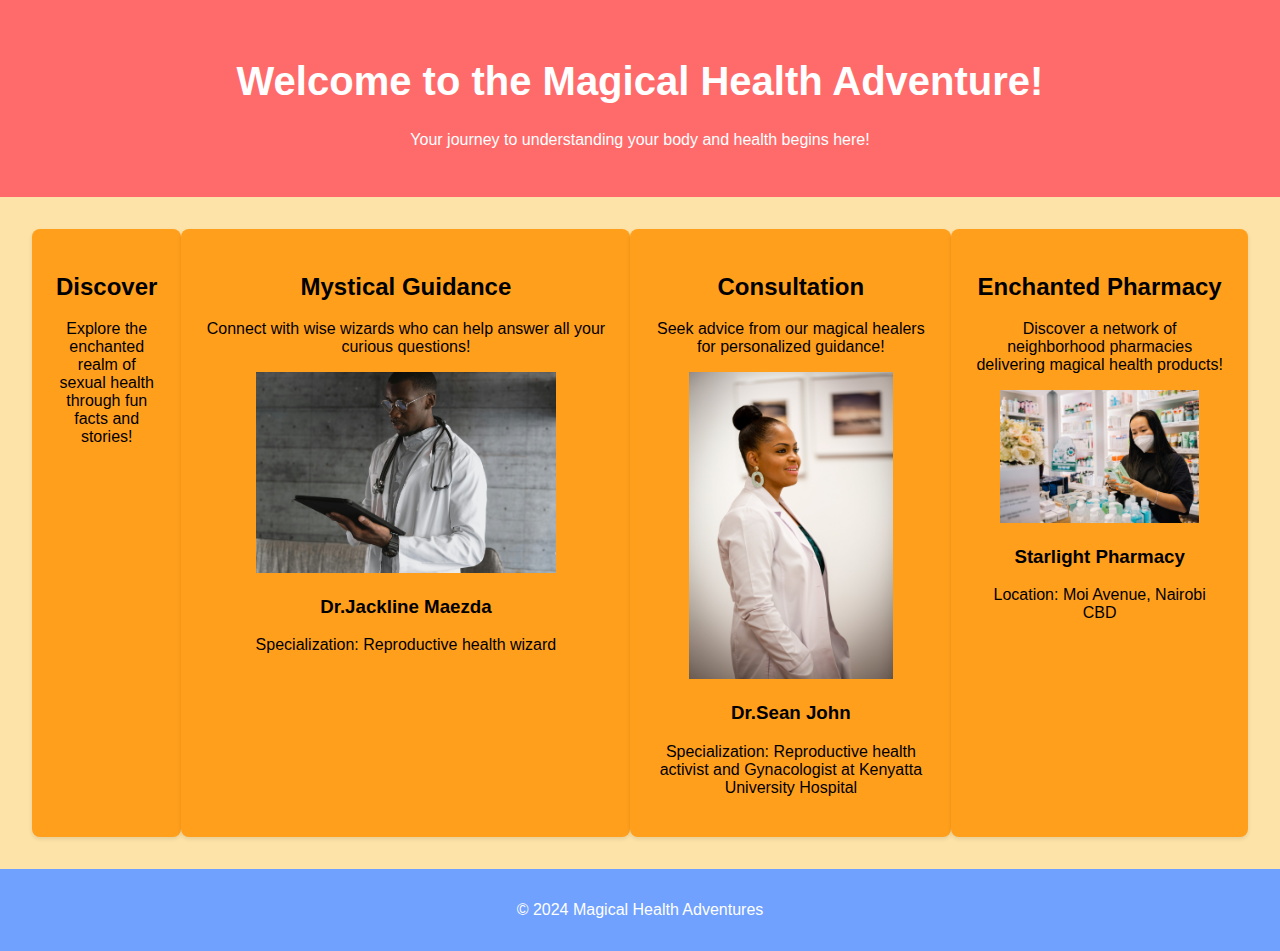
==== index.html @ 3c5404eb "Initial commit" ====
<!DOCTYPE html>
<html lang="en">
<head>
    <meta charset="UTF-8">
    <meta name="viewport" content="width=device-width, initial-scale=1.0">
    <link rel="stylesheet" href="style.css">
    <title>Magical Health Adventure</title>
</head>
<body>
    <header>
        <h1>Welcome to the Magical Health Adventure!</h1>
        <p>Your journey to understanding your body and health begins here!</p>
    </header>

    <section class="features">
        <div class="feature">
            <h2>Discover</h2>
            <p>Explore the enchanted realm of sexual health through fun facts and stories!</p>
        </div>
        <div class="feature">
            <h2>Mystical Guidance</h2>
            <p>Connect with wise wizards who can help answer all your curious questions!</p>
            <div class="profile">
                <img src="picture1.jpg" width="75%" alt="Wise Wizard">
                <h3>Dr.Jackline Maezda</h3>
                <p>Specialization: Reproductive health wizard</p>
            </div>
        </div>
        
        <div class="feature">
            <h2>Consultation</h2>
            <p>Seek advice from our magical healers for personalized guidance!</p>
            <div class="profile">
                <img src="picture2.jpg" width="75%" alt="Magical Healer">
                <h3>Dr.Sean John</h3>
                <p>Specialization: Reproductive health activist and Gynacologist at Kenyatta University Hospital</p>
            </div>
        </div>
        <div class="feature">
            <h2>Enchanted Pharmacy</h2>
            <p>Discover a network of neighborhood pharmacies delivering magical health products!</p>
            <div class="profile">
                <img src="picture3.jpg" width="80%"  alt="Enchanted Pharmacy">
                <h3>Starlight Pharmacy</h3>
                <p>Location: Moi Avenue, Nairobi CBD</p>
            </div>
        </div>
    </section>

    <footer>
        <p>&copy; 2024 Magical Health Adventures</p>
    </footer>

    <script src="app.js"></script>
</body>
</html>
---- style.css ----
body {
    font-family: Arial, sans-serif;
    margin: 0;
    padding: 0;
    background-color: #fde3a7; /* Light yellow */
}

header {
    background-color: #ff6b6b; /* Coral */
    color: #fff;
    text-align: center;
    padding: 2rem;
}

h1 {
    font-size: 2.5rem;
}

.features {
    display: flex;
    justify-content: space-around;
    padding: 2rem;
}

.feature {
    text-align: center;
    background-color: #ff9f1c; /* Orange */
    border-radius: 8px;
    padding: 1.5rem;
    box-shadow: 0 2px 4px rgba(0, 0, 0, 0.1);
}

footer {
    text-align: center;
    padding: 1rem;
    background-color: #70a1ff; /* Sky blue */
    color: #fff;
}
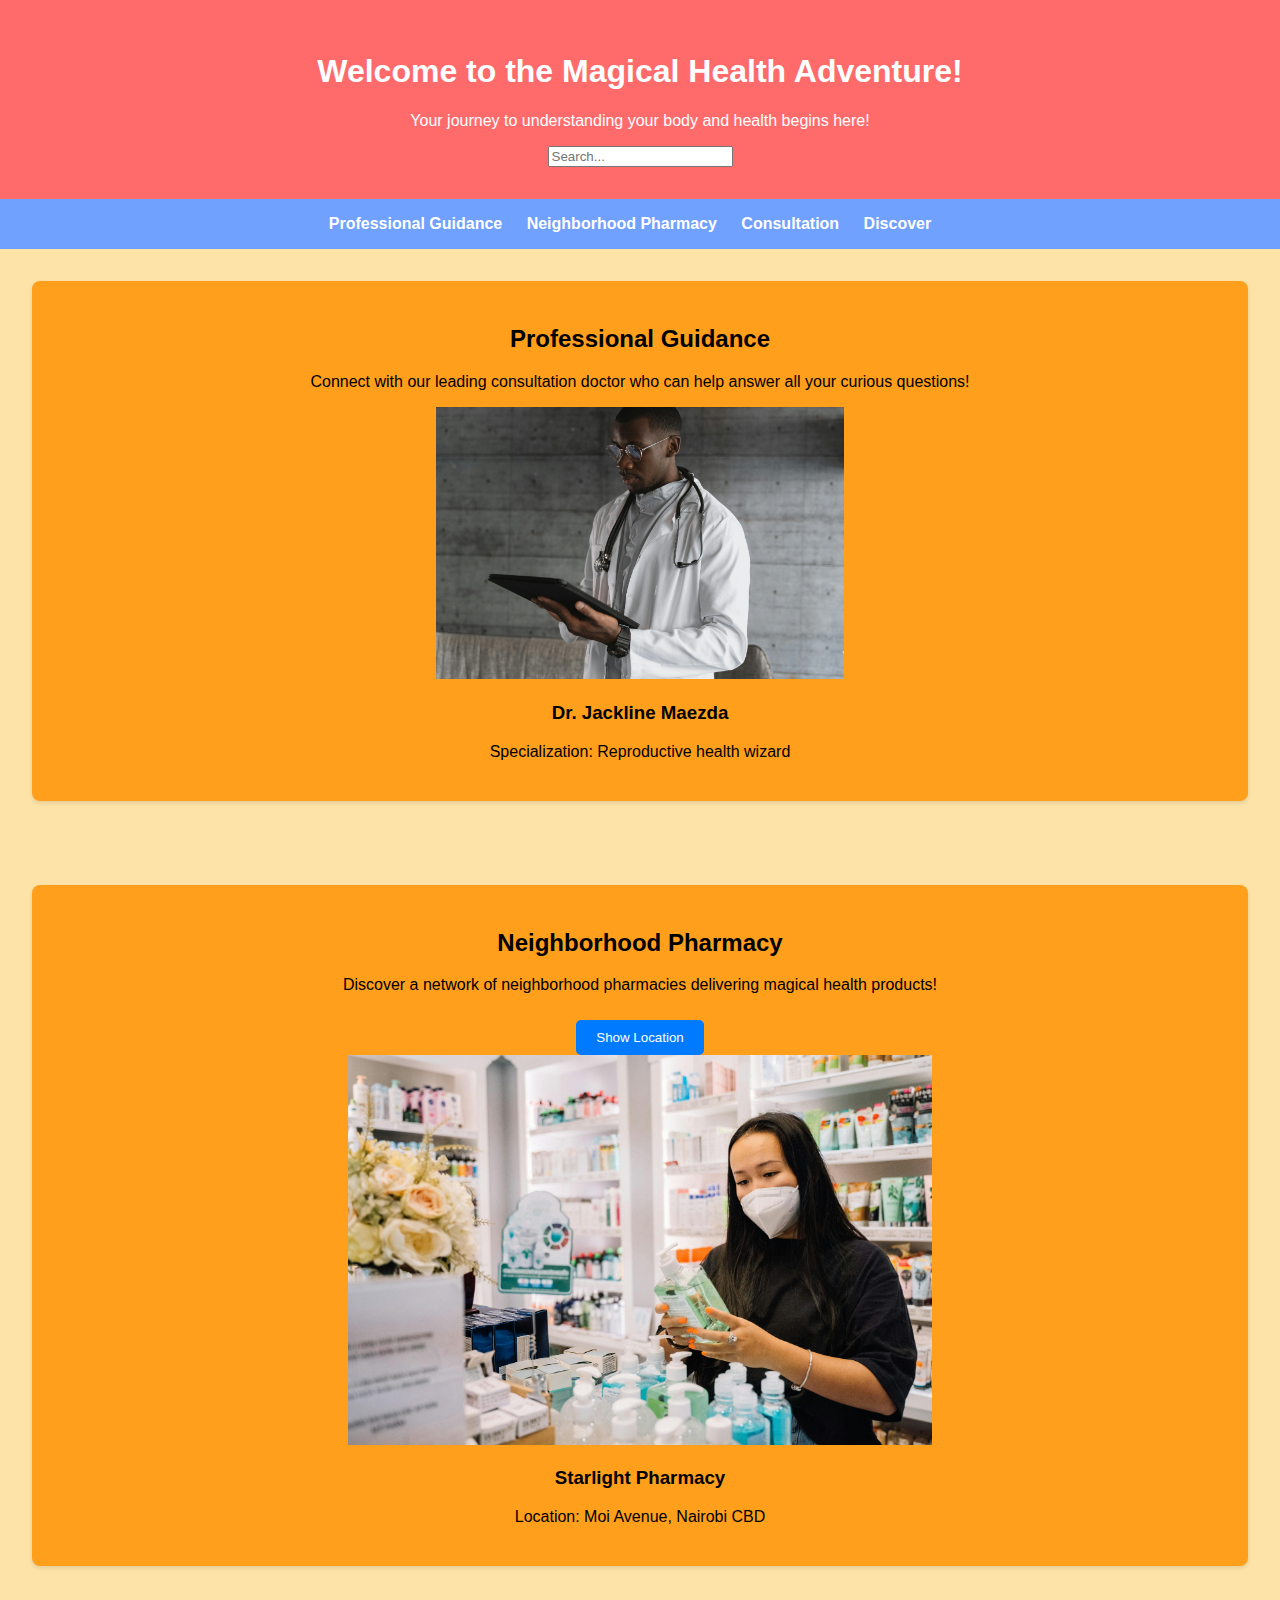
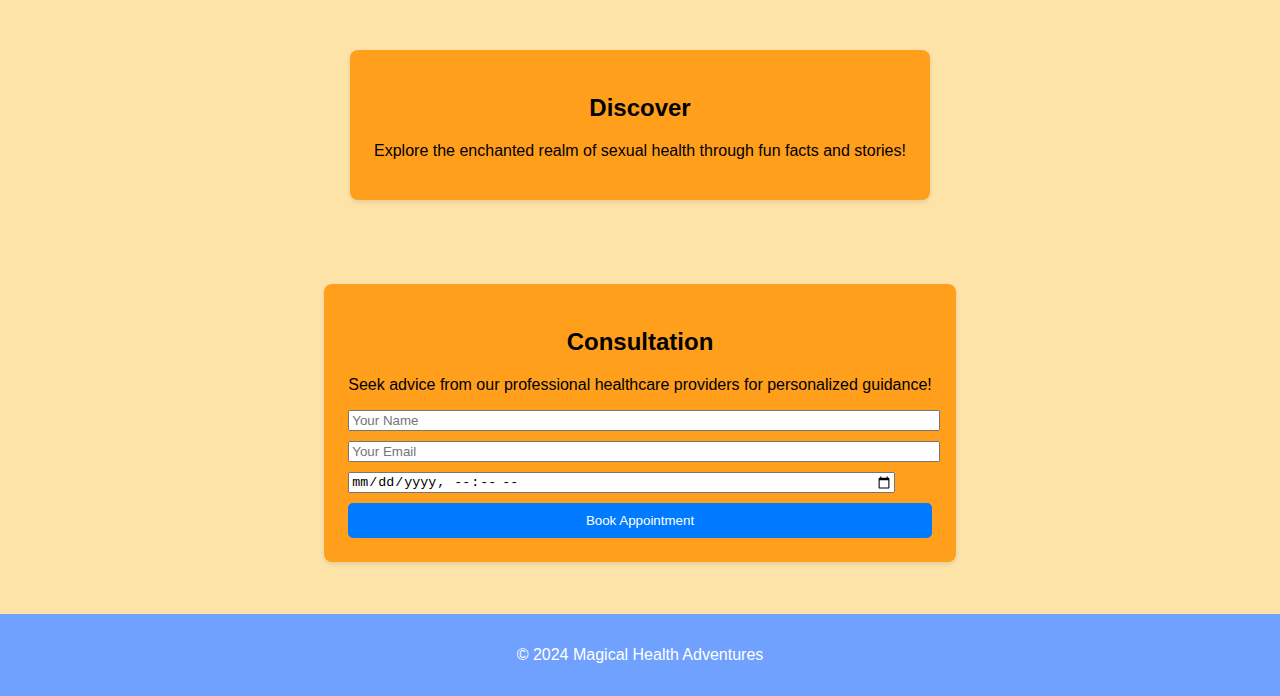
==== commit be296c05: "additional features" ====
--- a/index.html
+++ b/index.html
@@ -10,47 +10,73 @@
     <header>
         <h1>Welcome to the Magical Health Adventure!</h1>
         <p>Your journey to understanding your body and health begins here!</p>
+        <!-- Search functionality -->
+        <input type="text" id="search" placeholder="Search...">
     </header>
 
-    <section class="features">
+    <nav>
+        <!-- Navigation links for easy access to different sections -->
+        <ul>
+            <li><a href="#guidance">Professional Guidance</a></li>
+            <li><a href="#pharmacy">Neighborhood Pharmacy</a></li>
+            <li><a href="#consultation">Consultation</a></li>
+            <li><a href="#discover">Discover</a></li>
+        </ul>
+    </nav>
+
+    <section class="features" id="guidance">
+        <!-- Mystical Guidance section -->
         <div class="feature">
-            <h2>Discover</h2>
-            <p>Explore the enchanted realm of sexual health through fun facts and stories!</p>
-        </div>
-        <div class="feature">
-            <h2>Mystical Guidance</h2>
-            <p>Connect with wise wizards who can help answer all your curious questions!</p>
+            <h2>Professional Guidance</h2>
+            <p>Connect with our leading consultation doctor who can help answer all your curious questions!</p>
+            <!-- Profile information -->
             <div class="profile">
-                <img src="picture1.jpg" width="75%" alt="Wise Wizard">
-                <h3>Dr.Jackline Maezda</h3>
+                <img src="picture1.jpg" width="35%" alt="Wise Wizard">
+                <h3>Dr. Jackline Maezda</h3>
                 <p>Specialization: Reproductive health wizard</p>
             </div>
         </div>
-        
+    </section>
+
+    <section class="features" id="pharmacy">
+        <!-- Enchanted Pharmacy section -->
         <div class="feature">
-            <h2>Consultation</h2>
-            <p>Seek advice from our magical healers for personalized guidance!</p>
-            <div class="profile">
-                <img src="picture2.jpg" width="75%" alt="Magical Healer">
-                <h3>Dr.Sean John</h3>
-                <p>Specialization: Reproductive health activist and Gynacologist at Kenyatta University Hospital</p>
-            </div>
-        </div>
-        <div class="feature">
-            <h2>Enchanted Pharmacy</h2>
+            <h2>Neighborhood Pharmacy</h2>
             <p>Discover a network of neighborhood pharmacies delivering magical health products!</p>
-            <div class="profile">
-                <img src="picture3.jpg" width="80%"  alt="Enchanted Pharmacy">
+            <button>Show Location</button>
+            <div id="pharmacyLocation" >
+                <img src="picture3.jpg" width="50%" alt="Enchanted Pharmacy">
                 <h3>Starlight Pharmacy</h3>
                 <p>Location: Moi Avenue, Nairobi CBD</p>
             </div>
         </div>
     </section>
 
+    <section class="features" id="discover">
+        <!-- Discover section -->
+        <div class="feature">
+            <h2>Discover</h2>
+            <p>Explore the enchanted realm of sexual health through fun facts and stories!</p>
+        </div>
+    </section>
+
+    <section class="features" id="consultation">
+        <!-- Consultation section -->
+        <div class="feature">
+            <h2>Consultation</h2>
+            <p>Seek advice from our professional healthcare providers for personalized guidance!</p>
+            <!-- Appointment booking form -->
+            <form action="backend/booking.php" method="post">
+                <input type="text" name="name" placeholder="Your Name">
+                <input type="email" name="email" placeholder="Your Email">
+                <input type="datetime-local" name="datetime" placeholder="Preferred Date & Time">
+                <button type="submit">Book Appointment</button>
+            </form>
+        </div>
+    </section>
+
     <footer>
         <p>&copy; 2024 Magical Health Adventures</p>
     </footer>
-
-    <script src="app.js"></script>
 </body>
 </html>
--- a/style.css
+++ b/style.css
@@ -12,12 +12,32 @@
     padding: 2rem;
 }
 
-h1 {
-    font-size: 2.5rem;
+nav {
+    text-align: center;
+    padding: 1rem;
+    background-color: #70a1ff; /* Sky blue */
+}
+
+nav ul {
+    list-style-type: none;
+    margin: 0;
+    padding: 0;
+}
+
+nav ul li {
+    display: inline;
+    margin-right: 20px;
+}
+
+nav ul li a {
+    color: #fff;
+    text-decoration: none;
+    font-weight: bold;
 }
 
 .features {
     display: flex;
+    flex-wrap: wrap;
     justify-content: space-around;
     padding: 2rem;
 }
@@ -28,6 +48,7 @@
     border-radius: 8px;
     padding: 1.5rem;
     box-shadow: 0 2px 4px rgba(0, 0, 0, 0.1);
+    margin-bottom: 20px;
 }
 
 footer {
@@ -36,3 +57,28 @@
     background-color: #70a1ff; /* Sky blue */
     color: #fff;
 }
+
+button {
+    background-color: #007bff;
+    color: #fff;
+    border: none;
+    padding: 10px 20px;
+    border-radius: 5px;
+    cursor: pointer;
+    margin-top: 10px;
+}
+
+button:hover {
+    background-color: #0056b3;
+}
+
+form input,
+form button {
+    margin-top: 10px;
+    display: block;
+    width: 100%;
+}
+
+form input[type="datetime-local"] {
+    width: calc(100% - 42px); /* Adjust width for datetime-local input */
+}
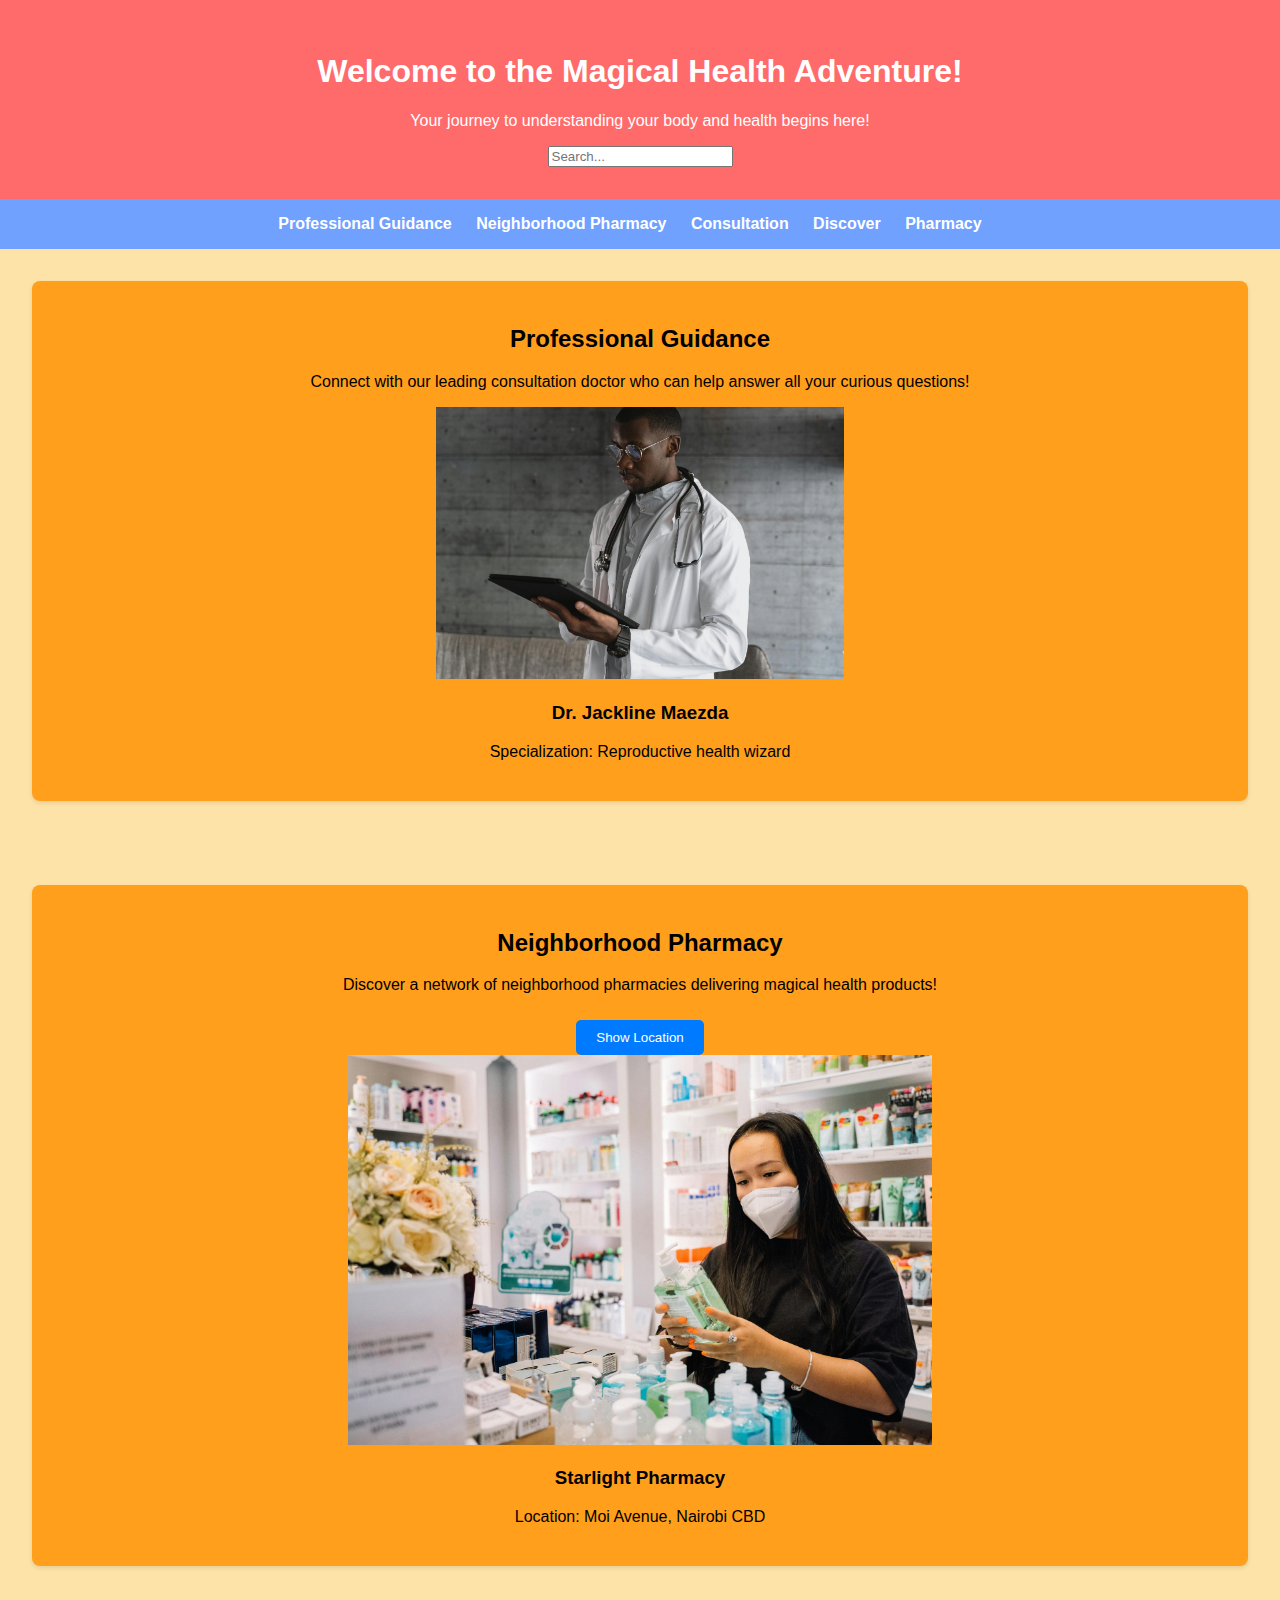
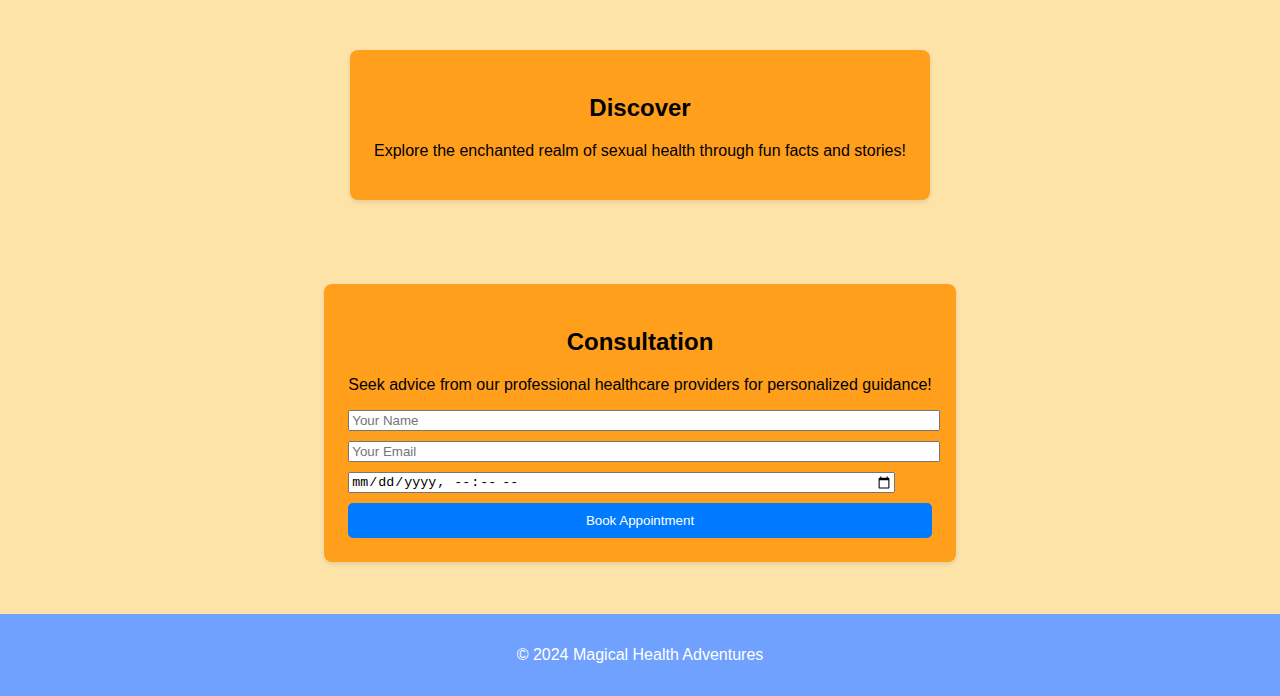
==== commit 9db58d59: "link main page to navbar" ====
--- a/index.html
+++ b/index.html
@@ -21,6 +21,7 @@
             <li><a href="#pharmacy">Neighborhood Pharmacy</a></li>
             <li><a href="#consultation">Consultation</a></li>
             <li><a href="#discover">Discover</a></li>
+            <li><a href="/pharm">Pharmacy</a></li>
         </ul>
     </nav>
 
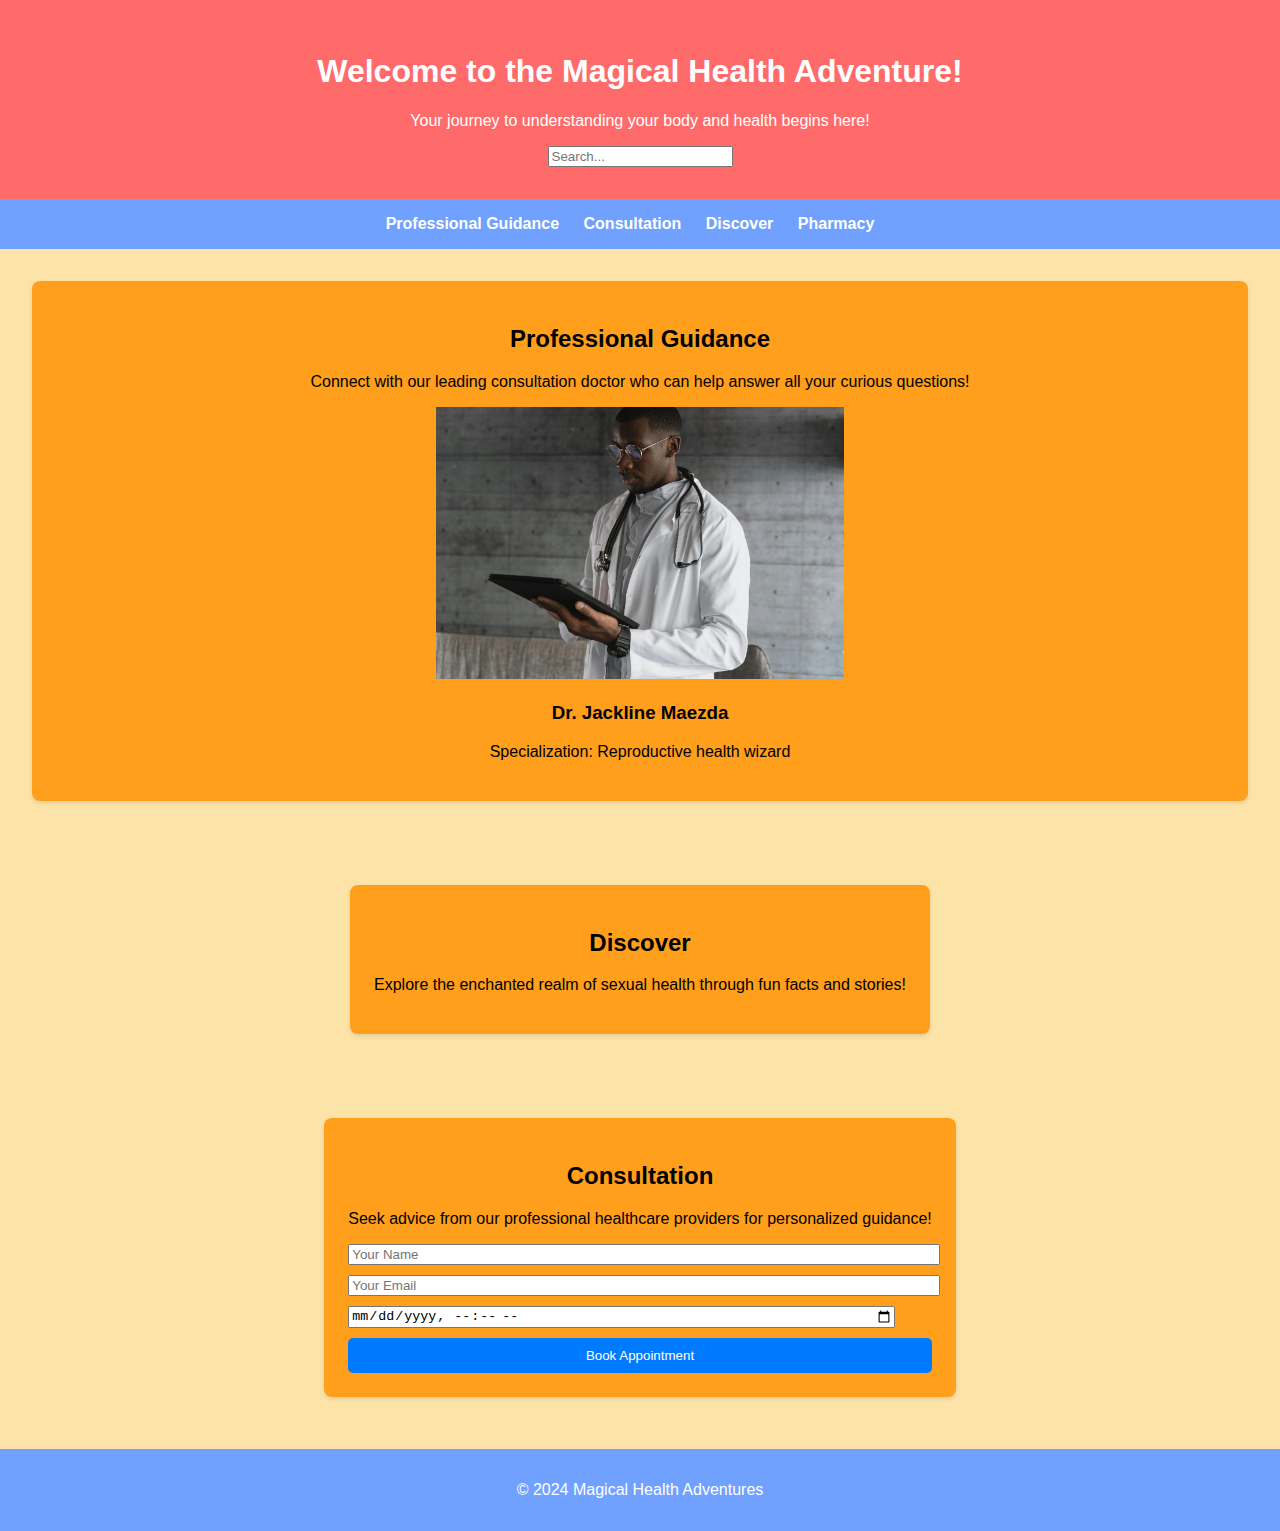
==== commit ed508f21: "this is magical" ====
--- a/index.html
+++ b/index.html
@@ -17,8 +17,7 @@
     <nav>
         <!-- Navigation links for easy access to different sections -->
         <ul>
-            <li><a href="#guidance">Professional Guidance</a></li>
-            <li><a href="#pharmacy">Neighborhood Pharmacy</a></li>
+            <li><a href="index.html">Professional Guidance</a></li>
             <li><a href="#consultation">Consultation</a></li>
             <li><a href="#discover">Discover</a></li>
             <li><a href="/pharm">Pharmacy</a></li>
@@ -39,8 +38,8 @@
         </div>
     </section>
 
-    <section class="features" id="pharmacy">
-        <!-- Enchanted Pharmacy section -->
+  <!--  <section class="features" id="pharmacy">
+    
         <div class="feature">
             <h2>Neighborhood Pharmacy</h2>
             <p>Discover a network of neighborhood pharmacies delivering magical health products!</p>
@@ -52,6 +51,7 @@
             </div>
         </div>
     </section>
+-->
 
     <section class="features" id="discover">
         <!-- Discover section -->
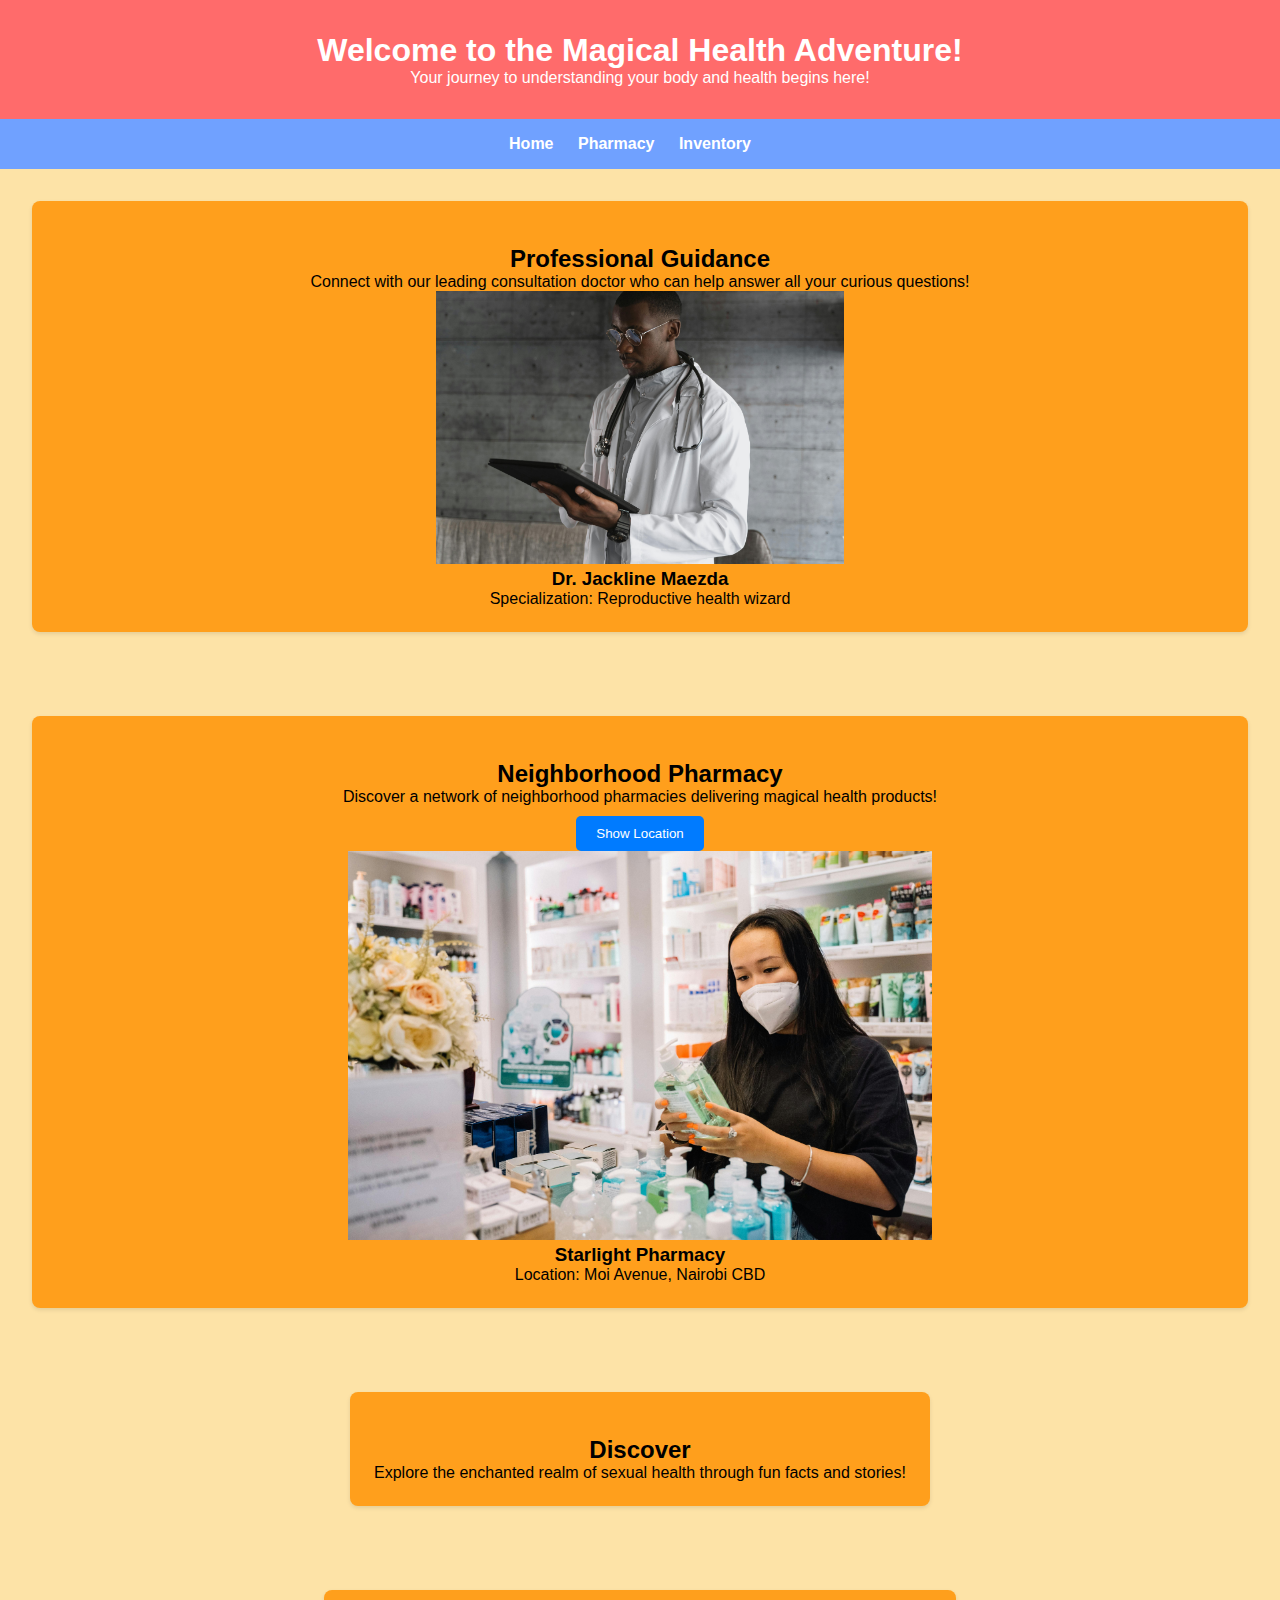
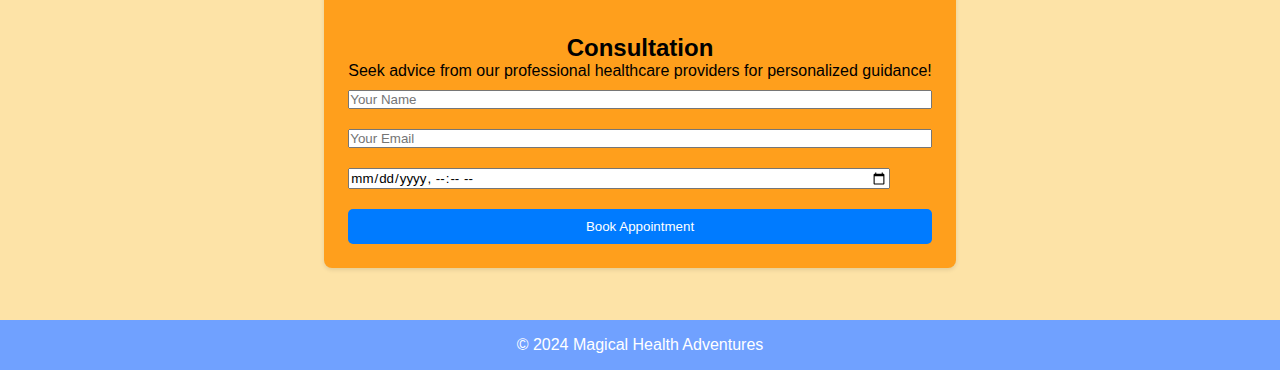
==== commit 12e4bcff: "update index styling" ====
--- a/index.html
+++ b/index.html
@@ -10,17 +10,14 @@
     <header>
         <h1>Welcome to the Magical Health Adventure!</h1>
         <p>Your journey to understanding your body and health begins here!</p>
-        <!-- Search functionality -->
-        <input type="text" id="search" placeholder="Search...">
     </header>
 
     <nav>
         <!-- Navigation links for easy access to different sections -->
         <ul>
-            <li><a href="index.html">Professional Guidance</a></li>
-            <li><a href="#consultation">Consultation</a></li>
-            <li><a href="#discover">Discover</a></li>
-            <li><a href="/pharm">Pharmacy</a></li>
+            <li><a href="index.html">Home</a></li>
+            <li><a href="pharm.html">Pharmacy</a></li>
+            <li><a href="inventory.php">Inventory</a></li>
         </ul>
     </nav>
 
@@ -38,8 +35,8 @@
         </div>
     </section>
 
-  <!--  <section class="features" id="pharmacy">
-    
+    <section class="features" id="pharmacy">
+        <!-- Enchanted Pharmacy section -->
         <div class="feature">
             <h2>Neighborhood Pharmacy</h2>
             <p>Discover a network of neighborhood pharmacies delivering magical health products!</p>
@@ -51,7 +48,6 @@
             </div>
         </div>
     </section>
--->
 
     <section class="features" id="discover">
         <!-- Discover section -->
--- a/style.css
+++ b/style.css
@@ -1,3 +1,10 @@
+* {
+  padding: 0;
+  margin: 0;
+  box-sizing: border-box;
+  font-family: 'Poppins', sans-serif;
+}
+
 body {
     font-family: Arial, sans-serif;
     margin: 0;
@@ -82,3 +89,36 @@
 form input[type="datetime-local"] {
     width: calc(100% - 42px); /* Adjust width for datetime-local input */
 }
+
+
+
+h2 {
+  margin-top: 20px;
+}
+
+form {
+  display: flex;
+  flex-direction: column;
+  gap: 10px;
+}
+
+form label {
+  font-weight: bold;
+}
+
+.inventory-table {
+  border-collapse: collapse;
+  width: 100%;
+}
+
+.inventory-table th,
+.inventory-table td {
+  padding: 10px;
+  border: 1px solid #ddd;
+  text-align: left;
+}
+
+.inventory-table a {
+  color: red;
+  text-decoration: none;
+}
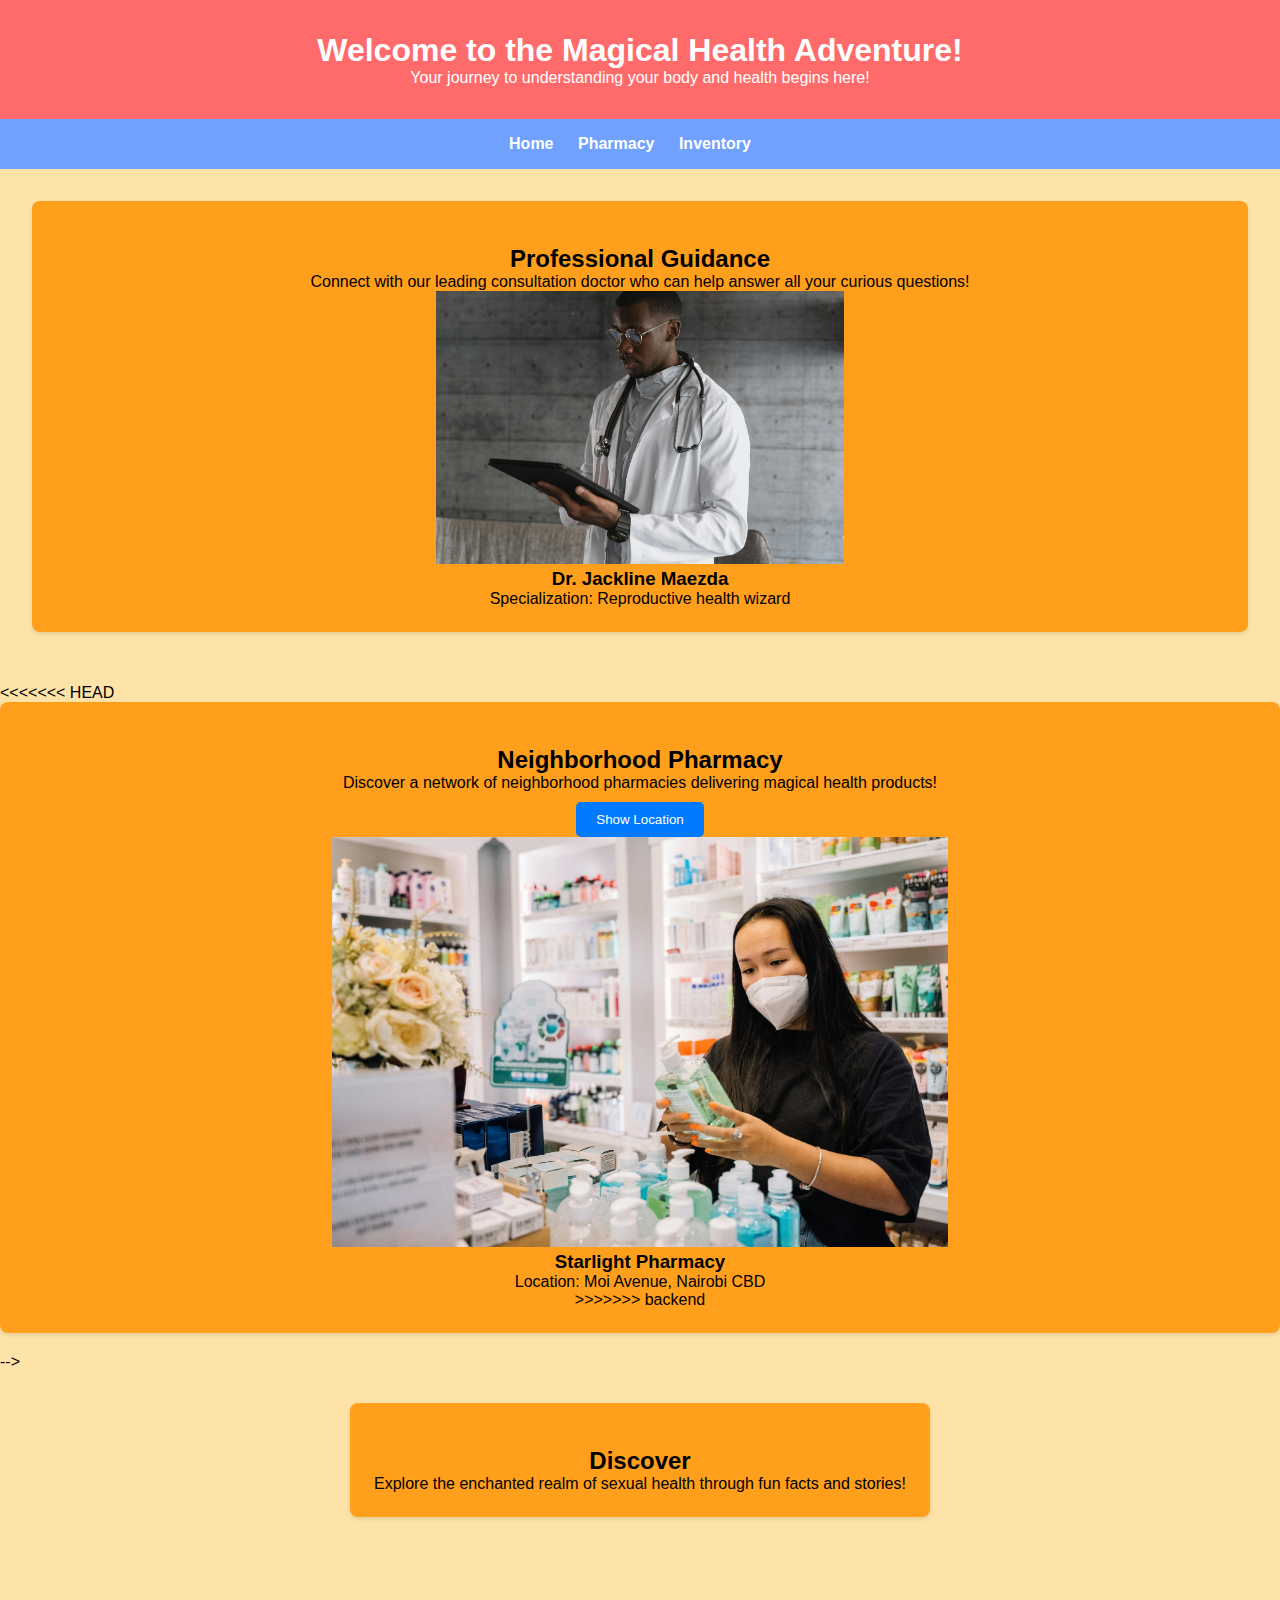
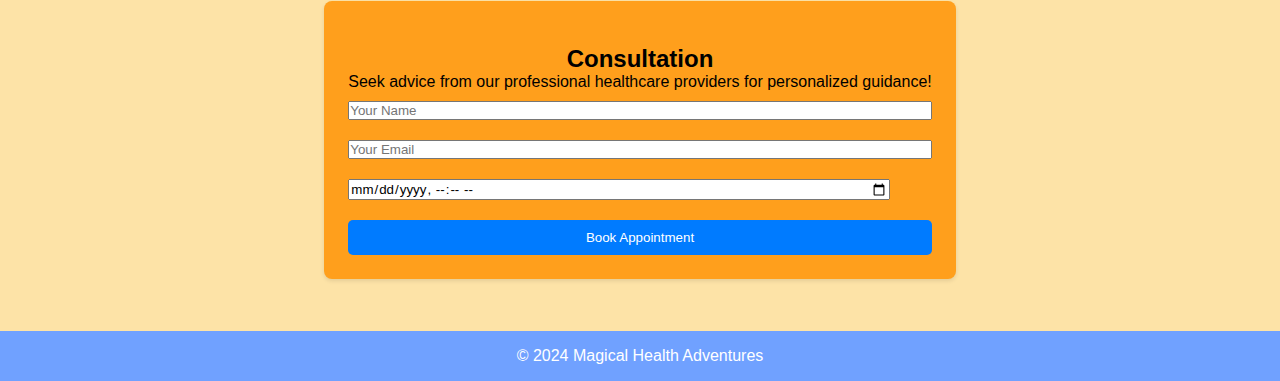
==== commit cd172cd3: "Merge branch 'backend'" ====
--- a/index.html
+++ b/index.html
@@ -1,42 +1,56 @@
 <!DOCTYPE html>
 <html lang="en">
-<head>
-    <meta charset="UTF-8">
-    <meta name="viewport" content="width=device-width, initial-scale=1.0">
-    <link rel="stylesheet" href="style.css">
+  <head>
+    <meta charset="UTF-8" />
+    <meta
+      name="viewport"
+      content="width=device-width, initial-scale=1.0"
+    />
+    <link rel="stylesheet" href="style.css" />
     <title>Magical Health Adventure</title>
-</head>
-<body>
+  </head>
+  <body>
     <header>
-        <h1>Welcome to the Magical Health Adventure!</h1>
-        <p>Your journey to understanding your body and health begins here!</p>
+      <h1>Welcome to the Magical Health Adventure!</h1>
+      <p>
+        Your journey to understanding your body and health begins
+        here!
+      </p>
     </header>
 
     <nav>
-        <!-- Navigation links for easy access to different sections -->
-        <ul>
-            <li><a href="index.html">Home</a></li>
-            <li><a href="pharm.html">Pharmacy</a></li>
-            <li><a href="inventory.php">Inventory</a></li>
-        </ul>
+      <ul>
+        <li><a href="./">Home</a></li>
+        <li><a href="pharmacy">Pharmacy</a></li>
+        <li><a href="inventory">Inventory</a></li>
+      </ul>
     </nav>
 
     <section class="features" id="guidance">
-        <!-- Mystical Guidance section -->
-        <div class="feature">
-            <h2>Professional Guidance</h2>
-            <p>Connect with our leading consultation doctor who can help answer all your curious questions!</p>
-            <!-- Profile information -->
-            <div class="profile">
-                <img src="picture1.jpg" width="35%" alt="Wise Wizard">
-                <h3>Dr. Jackline Maezda</h3>
-                <p>Specialization: Reproductive health wizard</p>
-            </div>
+      <!-- Mystical Guidance section -->
+      <div class="feature">
+        <h2>Professional Guidance</h2>
+        <p>
+          Connect with our leading consultation doctor who can help
+          answer all your curious questions!
+        </p>
+
+        <!-- Profile information -->
+        <div class="profile">
+          <img
+            src="images/picture1.jpg"
+            width="35%"
+            alt="Wise Wizard"
+          />
+          <h3>Dr. Jackline Maezda</h3>
+          <p>Specialization: Reproductive health wizard</p>
         </div>
+      </div>
     </section>
 
-    <section class="features" id="pharmacy">
-        <!-- Enchanted Pharmacy section -->
+<<<<<<< HEAD
+  <!--  <section class="features" id="pharmacy">
+    
         <div class="feature">
             <h2>Neighborhood Pharmacy</h2>
             <p>Discover a network of neighborhood pharmacies delivering magical health products!</p>
@@ -46,34 +60,65 @@
                 <h3>Starlight Pharmacy</h3>
                 <p>Location: Moi Avenue, Nairobi CBD</p>
             </div>
+=======
+    <section class="features" id="pharmacy">
+      <!-- Enchanted Pharmacy section -->
+      <div class="feature">
+        <h2>Neighborhood Pharmacy</h2>
+        <p>
+          Discover a network of neighborhood pharmacies delivering
+          magical health products!
+        </p>
+        <button>Show Location</button>
+        <div id="pharmacyLocation">
+          <img
+            src="images/picture3.jpg"
+            width="50%"
+            alt="Enchanted Pharmacy"
+          />
+          <h3>Starlight Pharmacy</h3>
+          <p>Location: Moi Avenue, Nairobi CBD</p>
+>>>>>>> backend
         </div>
+      </div>
     </section>
+-->
 
     <section class="features" id="discover">
-        <!-- Discover section -->
-        <div class="feature">
-            <h2>Discover</h2>
-            <p>Explore the enchanted realm of sexual health through fun facts and stories!</p>
-        </div>
+      <!-- Discover section -->
+      <div class="feature">
+        <h2>Discover</h2>
+        <p>
+          Explore the enchanted realm of sexual health through fun
+          facts and stories!
+        </p>
+      </div>
     </section>
 
     <section class="features" id="consultation">
-        <!-- Consultation section -->
-        <div class="feature">
-            <h2>Consultation</h2>
-            <p>Seek advice from our professional healthcare providers for personalized guidance!</p>
-            <!-- Appointment booking form -->
-            <form action="backend/booking.php" method="post">
-                <input type="text" name="name" placeholder="Your Name">
-                <input type="email" name="email" placeholder="Your Email">
-                <input type="datetime-local" name="datetime" placeholder="Preferred Date & Time">
-                <button type="submit">Book Appointment</button>
-            </form>
-        </div>
+      <!-- Consultation section -->
+      <div class="feature">
+        <h2>Consultation</h2>
+        <p>
+          Seek advice from our professional healthcare providers for
+          personalized guidance!
+        </p>
+        <!-- Appointment booking form -->
+        <form action="backend/booking.php" method="post">
+          <input type="text" name="name" placeholder="Your Name" />
+          <input type="email" name="email" placeholder="Your Email" />
+          <input
+            type="datetime-local"
+            name="datetime"
+            placeholder="Preferred Date & Time"
+          />
+          <button type="submit">Book Appointment</button>
+        </form>
+      </div>
     </section>
 
     <footer>
-        <p>&copy; 2024 Magical Health Adventures</p>
+      <p>&copy; 2024 Magical Health Adventures</p>
     </footer>
-</body>
+  </body>
 </html>
